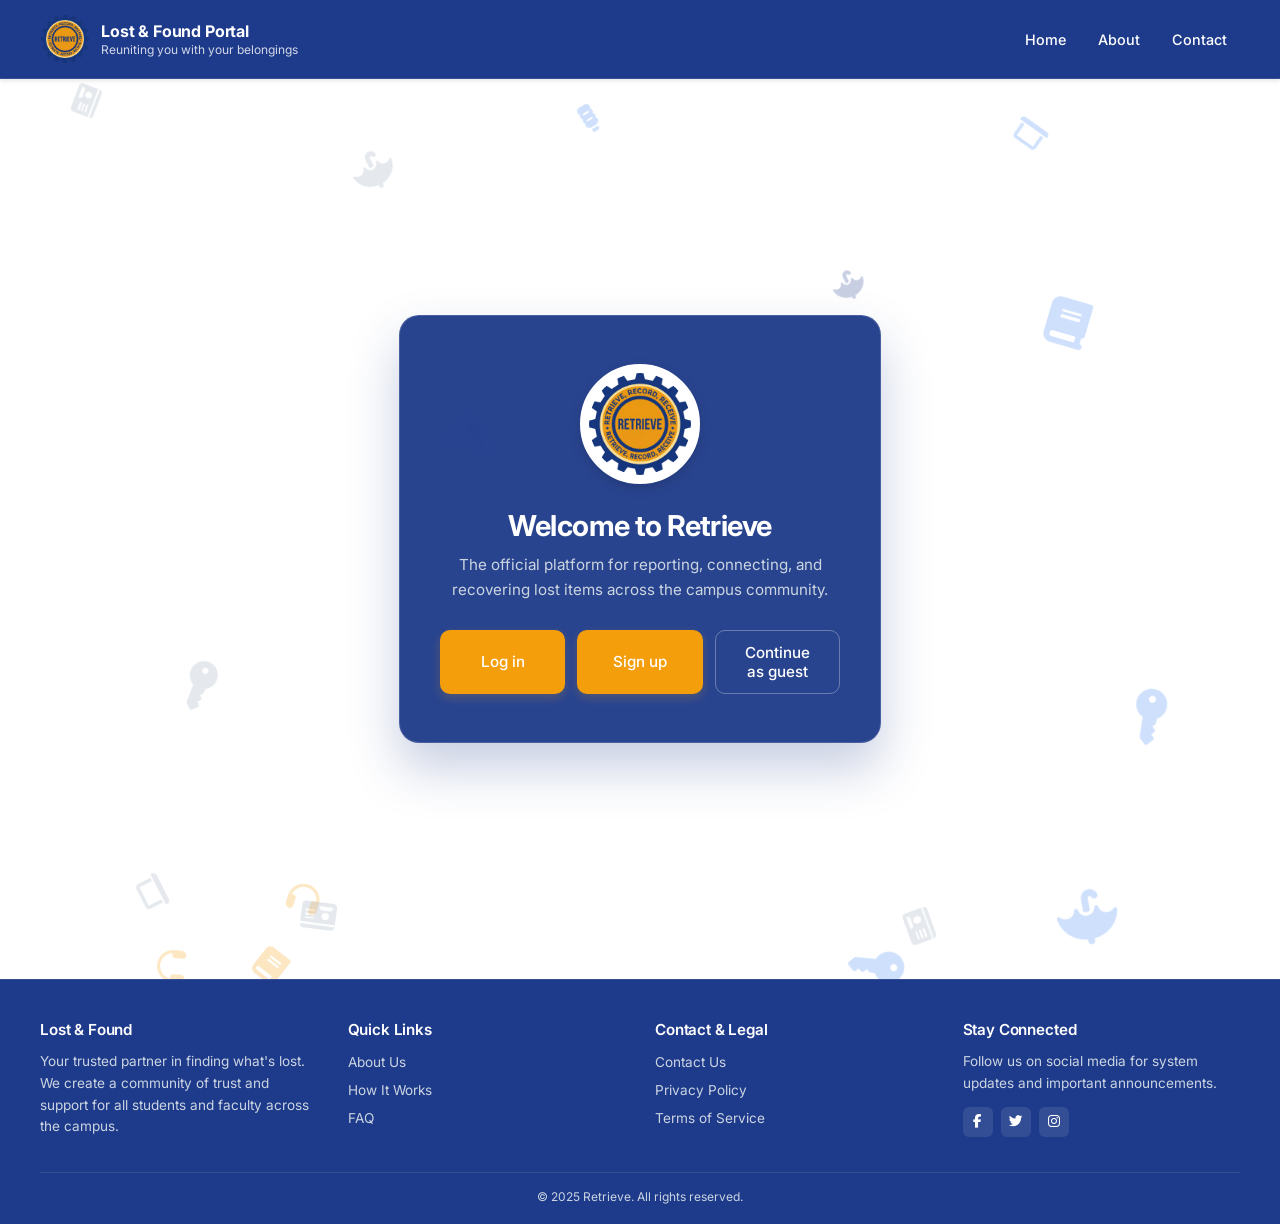
==== landing.html @ c935486a "Initial commit" ====
<!DOCTYPE html>
<html lang="en">
<head>
    <meta charset="UTF-8">
    <meta name="viewport" content="width=device-width, initial-scale=1.0">
    <title>Lost & Found Portal</title>
    <link rel="stylesheet" href="https://cdnjs.cloudflare.com/ajax/libs/font-awesome/6.5.1/css/all.min.css">
    <link href="https://fonts.googleapis.com/css2?family=Inter:wght@400;500;600;700;900&display=swap" rel="stylesheet">
    
    <link rel="stylesheet" href="header.css">
    <link rel="stylesheet" href="footer.css">
    <link rel="stylesheet" href="landing.css">
</head>
<body>

    <header class="main-header">
        <nav class="main-nav">
            <div class="logoContainer">
                <a href="landing.html" class="logoLink"> 
                    <img src="images/logo.png" alt="Portal Logo" class="logoImg">
                    <div class="headerText">
                        <span class="universityName">Lost & Found Portal</span>
                        <span class="universityMotto">Reuniting you with your belongings</span>
                    </div>
                </a>
            </div>
            
            <div class="navigationItems">
                <div class="navItem"><a href="landing.html">Home</a></div>
                <div class="navItem"><a href="#" id="about-link">About</a></div>
                <div class="navItem"><a href="#" id="contact-link">Contact</a></div>
            </div>
        </nav>
    </header>

    <main class="hero-section" id="hero-area">
        
        <div class="floating-bg" id="floating-bg"></div>

        <div class="hero-content">
            <div class="logo-container">
               <img src="images/logo.png" alt="Retrieve Logo">
            </div>
            <h1 class="hero-title">Welcome to Retrieve</h1>
            <p class="hero-subtitle">The official platform for reporting, connecting, and recovering lost items across the campus community.</p>
            
            <div class="button-group">
                <a href="login.html" class="btn btn-primary">Log in</a>
                <a href="register.html" class="btn btn-primary">Sign up</a>
                <a href="homepage.php" class="btn btn-outline" id="guest-btn">Continue as guest</a>
            </div>
        </div>
    </main>

    <footer>
        <div class="footer-row">
            <div class="footer-col">
                <h3 class="foot_logo_text">Lost & Found</h3>
                <p>Your trusted partner in finding what's lost. We create a community of trust and support for all students and faculty across the campus.</p>
            </div>
            
            <div class="footer-col">
                <h3>Quick Links</h3>
                <ul>
                    <li><a id="footer-about-link">About Us</a></li>
                    <li><a id="footer-how-it-works-link">How It Works</a></li>
                    <li><a id="footer-faq-link">FAQ</a></li>
                </ul>
            </div>
            
            <div class="footer-col">
                <h3>Contact & Legal</h3>
                <ul>
                    <li><a id="footer-contact-link">Contact Us</a></li>
                    <li><a id="footer-privacy-link">Privacy Policy</a></li>
                    <li><a id="footer-terms-link">Terms of Service</a></li>
                </ul>
            </div>

            <div class="footer-col">
                <h3>Stay Connected</h3>
                <p>Follow us on social media for system updates and important announcements.</p>
                <div class="social-icons">
                    <a href="#" target="_blank"><i class="fa-brands fa-facebook-f"></i></a>
                    <a href="#" target="_blank"><i class="fa-brands fa-twitter"></i></a>
                    <a href="#" target="_blank"><i class="fa-brands fa-instagram"></i></a>
                </div>
            </div>
        </div>
        <hr>
        <p class="copyright">&copy; 2025 Retrieve. All rights reserved.</p>
    </footer>

    <div id="about-modal" class="modal-overlay">
        <div class="modal-content">
            <button class="close-modal">&times;</button>
            <h2>About Retrieve</h2>
            <p>Retrieve is a modern solution to an age-old problem. Our platform seamlessly connects people who have lost items with those who have found them, fostering a community of trust and support.</p>
        </div>
    </div>

    <div id="how-it-works-modal" class="modal-overlay">
        <div class="modal-content">
            <button class="close-modal">&times;</button>
            <h2>How It Works</h2>
            <p>Post details about your lost or found item securely. Our system catalogues the entry, and you can wait for administrative approval to finalize the match safely and transparently.</p>
        </div>
    </div>

    <div id="faq-modal" class="modal-overlay">
        <div class="modal-content">
            <button class="close-modal">&times;</button>
            <h2>Frequently Asked Questions</h2>
            <div class="faq-item">
                <h4>How do I report an item?</h4>
                <p>Click on the "Report Lost Item" or "Report Found Item" button on your dashboard to securely fill out the necessary details.</p>
            </div>
            <div class="faq-item">
                <h4>What happens after I submit a report?</h4>
                <p>Your report is securely sent to an administrator for review. Once verified, it will be visible on the public feed to help facilitate a match.</p>
            </div>
        </div>
    </div>

    <div id="footer-contact-modal" class="modal-overlay">
        <div class="modal-content">
            <button class="close-modal">&times;</button>
            <h2>Contact Us</h2>
            <p><strong>Email:</strong> support@retrieveportal.edu</p>
            <p><strong>Phone:</strong> +63 994 300 8493</p>
        </div>
    </div>

    <div id="privacy-modal" class="modal-overlay">
        <div class="modal-content">
            <button class="close-modal">&times;</button>
            <h2>Privacy Policy</h2>
            <p>Your privacy is important to us. We only collect personal information when we truly need it to provide a service to you, collecting it by fair and lawful means.</p>
            <p>We do not share any personally identifying information publicly or with third-parties, except when required to by law or to facilitate a secure item return.</p>
        </div>
    </div>

    <div id="terms-modal" class="modal-overlay">
        <div class="modal-content">
            <button class="close-modal">&times;</button>
            <h2>Terms of Service</h2>
            <p>By accessing this website, you are agreeing to be bound by these terms of service and agree that you are responsible for compliance with any applicable local laws.</p>
            <p>You may not use the materials for any commercial purpose, or attempt to reverse engineer any software contained on the platform.</p>
        </div>
    </div>

    <script>
        // --- CONTINUOUS FLOATING BACKGROUND SCRIPT ---
        const lostItemIcons = [
            'fa-key', 'fa-mobile-screen', 'fa-wallet', 'fa-glasses', 
            'fa-umbrella', 'fa-laptop', 'fa-headphones', 'fa-id-card',
            'fa-book', 'fa-bottle-water', 'fa-credit-card'
        ];
        
        // Harmonized colors: Deep Navy, True Blue, Amber, and Slate Grey
        const itemColors = [
            '#1E3A8A', '#3B82F6', '#F59E0B', '#94A3B8'
        ];

        const bgContainer = document.getElementById('floating-bg');
        const iconData = [];
        const numItems = 20; 

        for (let i = 0; i < numItems; i++) {
            const el = document.createElement('i');
            
            const randomIcon = lostItemIcons[Math.floor(Math.random() * lostItemIcons.length)];
            const randomColor = itemColors[Math.floor(Math.random() * itemColors.length)];
            const size = Math.random() * 2 + 1.5; 
            
            el.className = `fa-solid ${randomIcon} floating-icon`;
            el.style.fontSize = `${size}rem`;
            el.style.color = randomColor;
            
            bgContainer.appendChild(el);

            iconData.push({
                element: el,
                x: Math.random() * 100, 
                y: Math.random() * 100, 
                vx: (Math.random() - 0.5) * 0.08, 
                vy: (Math.random() - 0.5) * 0.08, 
                rotation: Math.random() * 360,
                rotSpeed: (Math.random() - 0.5) * 0.2 
            });
        }

        function animateFloatingItems() {
            iconData.forEach(item => {
                item.x += item.vx;
                item.y += item.vy;
                item.rotation += item.rotSpeed;

                if (item.x < -10 || item.x > 110) item.vx *= -1;
                if (item.y < -10 || item.y > 110) item.vy *= -1;

                item.element.style.left = `${item.x}%`;
                item.element.style.top = `${item.y}%`;
                item.element.style.transform = `rotate(${item.rotation}deg)`;
            });

            requestAnimationFrame(animateFloatingItems);
        }

        animateFloatingItems();


        // --- EXISTING MODAL LOGIC ---
        const modals = {
            'about-link': 'about-modal',
            'footer-about-link': 'about-modal',
            'footer-how-it-works-link': 'how-it-works-modal',
            'footer-faq-link': 'faq-modal',
            'contact-link': 'footer-contact-modal',
            'footer-contact-link': 'footer-contact-modal',
            'footer-privacy-link': 'privacy-modal',
            'footer-terms-link': 'terms-modal'
        };

        Object.keys(modals).forEach(linkId => {
            const linkElement = document.getElementById(linkId);
            if(linkElement) {
                linkElement.addEventListener('click', (e) => {
                    e.preventDefault();
                    document.getElementById(modals[linkId]).classList.add('show');
                });
            }
        });

        document.querySelectorAll('.close-modal').forEach(button => {
            button.addEventListener('click', function() {
                this.closest('.modal-overlay').classList.remove('show');
            });
        });

        window.addEventListener('click', (event) => {
            if (event.target.classList.contains('modal-overlay')) {
                event.target.classList.remove('show');
            }
        });

        // Guest Session Script
        document.getElementById('guest-btn').addEventListener('click', function() {
            sessionStorage.setItem('userType', 'guest');
        });
    </script>
</body>
</html>
---- header.css ----
/* --- STYLES FOR DESKTOP & MOBILE HEADER --- */

:root {
    --primary-blue: #1E3A8A; 
    --accent-amber: #F59E0B; 
    --header-bg: var(--primary-blue); 
    --text-primary: #ffffff; 
    --hover-bg: rgba(255, 255, 255, 0.1); 
    --shadow-subtle: 0 2px 4px rgba(0, 0, 0, 0.1);
}

* {
    margin: 0;
    padding: 0;
    box-sizing: border-box;
}

.main-header {
    background-color: var(--header-bg);
    box-shadow: var(--shadow-subtle);
    
    top: 0;
    left: 0;
    width: 100%;
    z-index: 100;
    transition: all 0.3s ease;
    border-bottom: 1px solid rgba(255, 255, 255, 0.1); 
}

.main-nav {
    display: flex;
    justify-content: space-between;
    align-items: center;
    max-width: 1200px;
    margin: 0 auto;
    padding: 15px 1px; 
}

.logoContainer .logoLink {
    display: flex;
    align-items: center;
    text-decoration: none;
    gap: 12px;
}

/* THE FIX IS HERE: Filter completely removed! */
.logoContainer .logoImg {
    height: 48px; 
    width: 48px;
    object-fit: contain;
}

.headerText {
    display: flex;
    flex-direction: column;
}

.universityName {
    font-size: 1rem; 
    font-weight: 700;
    color: #ffffff; 
    letter-spacing: -0.01em;
}

.universityMotto {
    font-size: 0.75rem; 
    color: #ffffff; 
    opacity: 0.8; 
    font-weight: 400;
    margin-top: 1px;
}

.navigationItems {
    display: flex;
    gap: 8px;
    align-items: center;
}

.navItem a {
    text-decoration: none;
    color: #ffffff; 
    font-weight: 500;
    font-size: 0.9rem;
    padding: 6px 12px;
    border-radius: 8px;
    transition: background-color 0.2s ease, color 0.2s ease;
}

.navItem a:hover {
    background-color: var(--hover-bg);
    color: var(--accent-amber); 
}

@media (max-width: 768px) {
    .navigationItems {
        display: none; 
    }
}
---- footer.css ----
/* --- STYLES FOR DESKTOP & MOBILE FOOTER --- */

:root {
    --primary-blue: #1E3A8A;
    --accent-amber: #F59E0B;
    --footer-bg: var(--primary-blue); 
    --footer-text-main: #e2e8f0;
    --footer-text-muted: #cbd5e1;
    --footer-heading: #ffffff;
    --footer-border: rgba(255, 255, 255, 0.1);
}

footer {
    background-color: var(--footer-bg);
    color: var(--footer-text-main);
    /* Drastically reduced padding so it doesn't eat screen space */
    padding: 40px 20px 20px; 
    font-family: -apple-system, BlinkMacSystemFont, 'Inter', 'Segoe UI', Roboto, sans-serif;
    margin-top: auto;
    border-top: 1px solid var(--footer-border);
}

.footer-row {
    display: flex;
    flex-wrap: wrap;
    justify-content: space-between;
    max-width: 1200px;
    margin: 0 auto;
    gap: 30px; /* Tighter gaps */
}

.footer-col {
    flex: 1;
    min-width: 200px;
}

.footer-col h3 {
    color: var(--footer-heading);
    font-size: 0.95rem; 
    font-weight: 600;
    margin-bottom: 12px;
    letter-spacing: -0.01em;
}

.footer-col p {
    font-size: 0.85rem; 
    line-height: 1.6;
    color: var(--footer-text-muted);
    margin-bottom: 10px;
}

.footer-col ul {
    list-style: none;
    padding: 0;
}

.footer-col ul li {
    margin-bottom: 8px;
}

.footer-col ul li a {
    color: var(--footer-text-muted);
    text-decoration: none;
    font-size: 0.85rem; 
    transition: color 0.2s ease, transform 0.2s ease;
    cursor: pointer;
    display: inline-block;
}

.footer-col ul li a:hover {
    color: var(--accent-amber);
    transform: translateX(4px);
}

.social-icons {
    display: flex;
    gap: 8px;
    margin-top: 12px;
}

.social-icons a {
    display: inline-flex;
    align-items: center;
    justify-content: center;
    width: 30px; 
    height: 30px;
    background-color: rgba(255, 255, 255, 0.1);
    color: #ffffff;
    border-radius: 6px;
    font-size: 0.85rem;
    text-decoration: none;
    transition: background-color 0.2s ease, color 0.2s ease, transform 0.2s ease;
}

.social-icons a:hover {
    background-color: var(--accent-amber);
    color: #ffffff;
    transform: translateY(-2px);
}

footer hr {
    border: none;
    border-top: 1px solid var(--footer-border);
    max-width: 1200px;
    margin: 24px auto 16px;
}

.copyright {
    text-align: center;
    font-size: 0.75rem;
    color: var(--footer-text-muted);
}

@media (max-width: 768px) {
    .footer-row {
        flex-direction: column;
        gap: 24px;
    }
}
---- landing.css ----
/* --- LANDING PAGE SPECIFIC STYLES --- */

:root {
    --primary-blue: #1E3A8A; 
    --primary-blue-hover: #1E40AF;
    --accent-amber: #F59E0B; 
    --accent-amber-hover: #D97706; 
    --bg-body: #ffffff; /* Changed to pure white */
    --bg-surface: #ffffff;
    --text-primary: #0f172a;
    --text-secondary: #475569;
    --border-light: #e2e8f0;
}

html, body {
    min-height: 100vh; 
    font-family: 'Inter', -apple-system, BlinkMacSystemFont, 'Segoe UI', Roboto, sans-serif;
    background-color: var(--bg-body);
    color: var(--text-primary);
    display: flex;
    flex-direction: column;
    -webkit-font-smoothing: antialiased;
    overflow-x: hidden; 
}

/* --- HERO SECTION --- */
.hero-section {
    min-height: 100vh; 
    display: flex;
    flex-direction: column;
    align-items: center;
    justify-content: center;
    padding: 80px 24px; 
    text-align: center;
    position: relative; 
    overflow: hidden; 
}

/* --- FLOATING ITEMS --- */
.floating-bg {
    position: absolute;
    top: 0;
    left: 0;
    width: 100%;
    height: 100%;
    pointer-events: none; 
    z-index: 2; 
}

.floating-icon {
    position: absolute;
    opacity: 0.25; /* Slightly softened so they sit perfectly on the pure white background */
    will-change: transform, left, top; 
}

/* --- MAIN CONTAINER (BLUE) --- */
.hero-content {
    max-width: 520px; 
    background: rgba(30, 58, 138, 0.95); 
    padding: 48px 40px; 
    border-radius: 20px;
    box-shadow: 0 25px 50px rgba(30, 58, 138, 0.25); 
    border: 1px solid rgba(255, 255, 255, 0.15); 
    display: flex;
    flex-direction: column;
    align-items: center;
    position: relative; 
    z-index: 10; 
    backdrop-filter: blur(10px); 
}

.logo-container {
    width: 120px; /* Increased from 80px */
    height: 120px; /* Increased from 80px */
    margin-bottom: 24px;
}

.logo-container img {
    width: 100%;
    height: 100%;
    object-fit: contain;
    
    /* NEW: Badge Styling */
    background-color: #ffffff; /* Solid white to fill the transparent background */
    border: 3px solid #ffffff; /* Clean white border */
    border-radius: 50%; /* Makes the background a perfect circle */
    padding: 6px; /* Gives the gear some breathing room from the border */
    box-shadow: 0 4px 12px rgba(0, 0, 0, 0.15); /* Soft drop shadow to lift it off the card */
}

.hero-title {
    font-size: 1.8rem; 
    font-weight: 700;
    color: #ffffff; 
    margin-bottom: 10px;
    letter-spacing: -0.02em;
}

.hero-subtitle {
    font-size: 0.95rem; 
    color: #cbd5e1; 
    margin-bottom: 28px;
    line-height: 1.6;
    max-width: 400px;
}

/* Buttons */
.button-group {
    display: flex;
    flex-direction: column;
    gap: 12px;
    width: 100%;
    max-width: 320px; 
}

.btn {
    display: flex;
    justify-content: center;
    align-items: center;
    width: 100%;
    padding: 12px 20px; 
    font-size: 0.95rem; 
    font-weight: 500;
    text-decoration: none;
    border-radius: 10px; 
    transition: all 0.2s ease;
    cursor: pointer;
}

.hero-content .btn-primary {
    background-color: var(--accent-amber);
    color: #ffffff;
    border: 1px solid transparent;
    box-shadow: 0 4px 10px rgba(245, 158, 11, 0.2); 
}

.hero-content .btn-primary:hover {
    background-color: var(--accent-amber-hover);
    transform: translateY(-1px);
    box-shadow: 0 6px 14px rgba(245, 158, 11, 0.3);
}

.hero-content .btn-outline {
    background-color: transparent;
    color: #ffffff;
    border: 1px solid rgba(255, 255, 255, 0.3);
}

.hero-content .btn-outline:hover {
    background-color: rgba(255, 255, 255, 0.1);
    border-color: #ffffff;
}

/* --- MODAL STYLES --- */
.modal-overlay {
    display: none; 
    position: fixed;
    z-index: 1000;
    left: 0;
    top: 0;
    width: 100%;
    height: 100%;
    background-color: rgba(15, 23, 42, 0.6);
    backdrop-filter: blur(4px);
    justify-content: center;
    align-items: center;
    opacity: 0;
    transition: opacity 0.25s ease;
    padding: 20px;
}

.modal-overlay.show {
    display: flex;
    opacity: 1;
}

.modal-content {
    background-color: var(--bg-surface);
    padding: 40px;
    width: 100%;
    max-width: 480px; 
    border-radius: 16px;
    position: relative;
    text-align: left;
    box-shadow: 0 20px 25px -5px rgba(0, 0, 0, 0.2), 0 8px 10px -6px rgba(0, 0, 0, 0.1);
    transform: scale(0.98) translateY(10px);
    transition: all 0.25s cubic-bezier(0.4, 0, 0.2, 1);
    border: 1px solid var(--border-light);
}

.modal-overlay.show .modal-content {
    transform: scale(1) translateY(0);
}

.modal-content h2 {
    margin-bottom: 20px;
    color: var(--text-primary);
    font-size: 1.35rem;
    font-weight: 600;
    letter-spacing: -0.02em;
}

.modal-content p, .modal-content li {
    margin-bottom: 14px;
    line-height: 1.6;
    color: var(--text-secondary);
    font-size: 0.9rem;
}

.modal-content .faq-item {
    margin-bottom: 20px;
}

.modal-content .faq-item:last-child {
    margin-bottom: 0;
}

.modal-content .faq-item h4 {
    margin-bottom: 6px;
    color: var(--text-primary);
    font-weight: 500;
    font-size: 0.95rem;
}

.close-modal {
    color: #94a3b8;
    position: absolute;
    top: 20px;
    right: 24px;
    font-size: 20px;
    font-weight: 400;
    line-height: 1;
    transition: color 0.2s;
    background: none;
    border: none;
    padding: 4px;
}

.close-modal:hover {
    color: var(--accent-amber); 
    cursor: pointer;
}

@media (min-width: 768px) {
    .button-group {
        flex-direction: row;
        max-width: 100%;
    }
}

@media (max-width: 600px) {
    .hero-content {
        padding: 32px 24px;
    }
    .modal-content {
        padding: 24px 20px;
    }
}
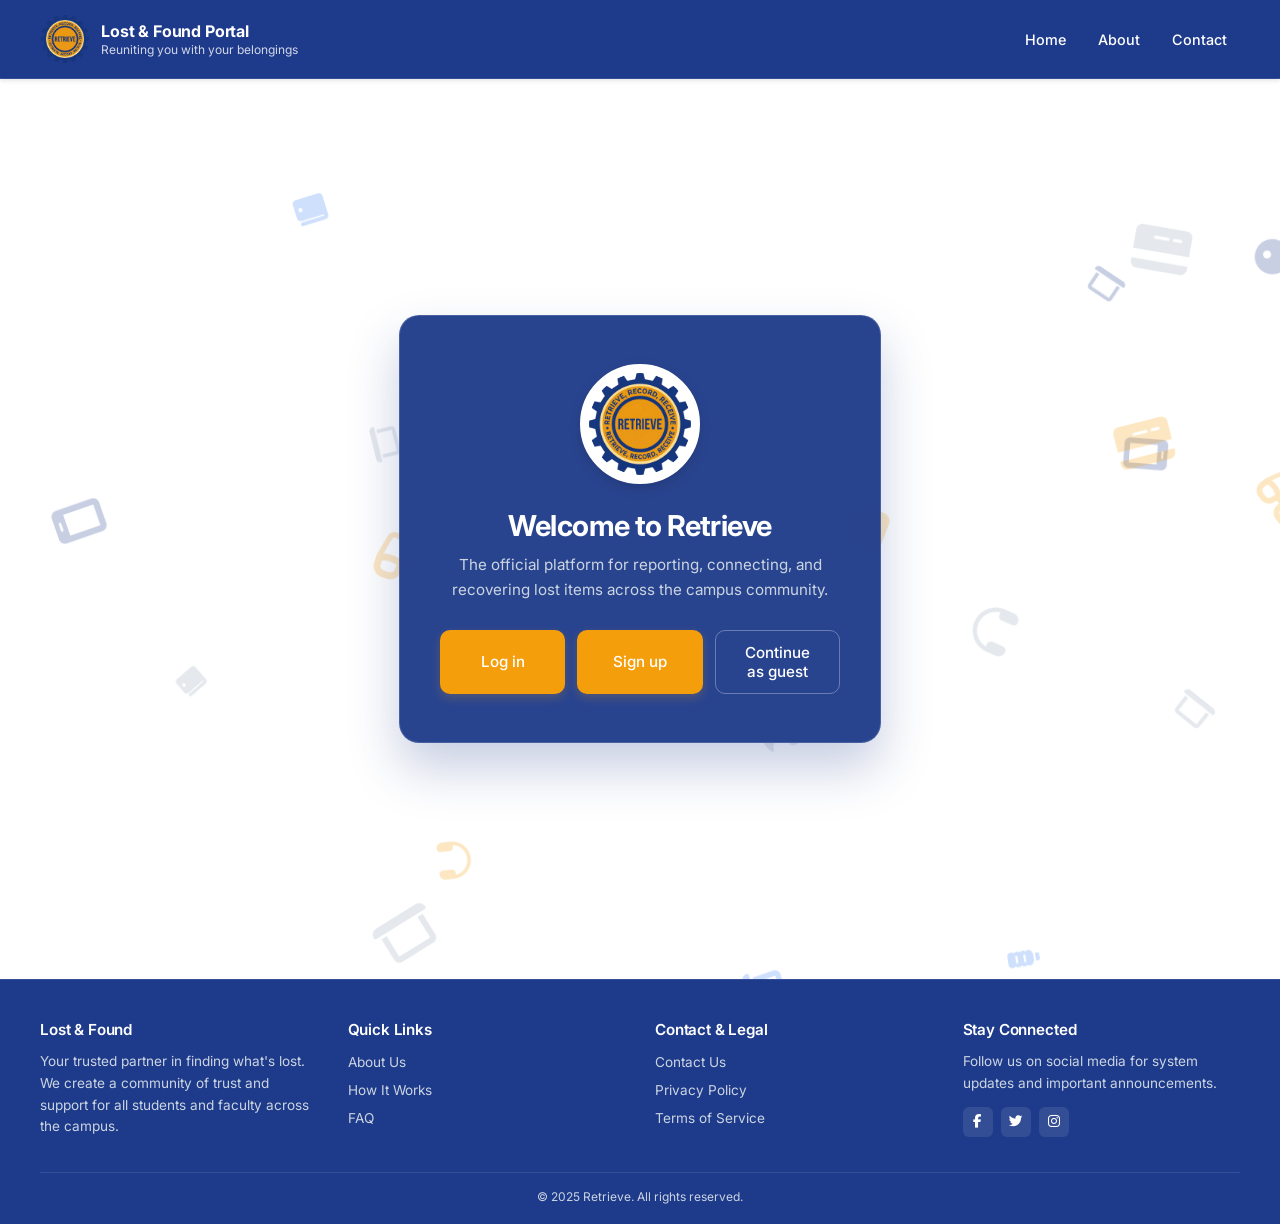
==== commit 15aab3da: "main" ====
--- a/landing.html
+++ b/landing.html
@@ -150,14 +150,14 @@
     </div>
 
     <script>
-        // --- CONTINUOUS FLOATING BACKGROUND SCRIPT ---
+
         const lostItemIcons = [
             'fa-key', 'fa-mobile-screen', 'fa-wallet', 'fa-glasses', 
             'fa-umbrella', 'fa-laptop', 'fa-headphones', 'fa-id-card',
             'fa-book', 'fa-bottle-water', 'fa-credit-card'
         ];
         
-        // Harmonized colors: Deep Navy, True Blue, Amber, and Slate Grey
+
         const itemColors = [
             '#1E3A8A', '#3B82F6', '#F59E0B', '#94A3B8'
         ];
@@ -210,7 +210,7 @@
         animateFloatingItems();
 
 
-        // --- EXISTING MODAL LOGIC ---
+     
         const modals = {
             'about-link': 'about-modal',
             'footer-about-link': 'about-modal',
@@ -244,7 +244,7 @@
             }
         });
 
-        // Guest Session Script
+       
         document.getElementById('guest-btn').addEventListener('click', function() {
             sessionStorage.setItem('userType', 'guest');
         });
--- a/header.css
+++ b/header.css
@@ -1,4 +1,4 @@
-/* --- STYLES FOR DESKTOP & MOBILE HEADER --- */
+
 
 :root {
     --primary-blue: #1E3A8A; 
@@ -43,7 +43,7 @@
     gap: 12px;
 }
 
-/* THE FIX IS HERE: Filter completely removed! */
+
 .logoContainer .logoImg {
     height: 48px; 
     width: 48px;
--- a/footer.css
+++ b/footer.css
@@ -1,4 +1,4 @@
-/* --- STYLES FOR DESKTOP & MOBILE FOOTER --- */
+
 
 :root {
     --primary-blue: #1E3A8A;
@@ -13,7 +13,7 @@
 footer {
     background-color: var(--footer-bg);
     color: var(--footer-text-main);
-    /* Drastically reduced padding so it doesn't eat screen space */
+   
     padding: 40px 20px 20px; 
     font-family: -apple-system, BlinkMacSystemFont, 'Inter', 'Segoe UI', Roboto, sans-serif;
     margin-top: auto;
@@ -26,7 +26,7 @@
     justify-content: space-between;
     max-width: 1200px;
     margin: 0 auto;
-    gap: 30px; /* Tighter gaps */
+    gap: 30px; 
 }
 
 .footer-col {
--- a/landing.css
+++ b/landing.css
@@ -1,11 +1,11 @@
-/* --- LANDING PAGE SPECIFIC STYLES --- */
+
 
 :root {
     --primary-blue: #1E3A8A; 
     --primary-blue-hover: #1E40AF;
     --accent-amber: #F59E0B; 
     --accent-amber-hover: #D97706; 
-    --bg-body: #ffffff; /* Changed to pure white */
+    --bg-body: #ffffff;
     --bg-surface: #ffffff;
     --text-primary: #0f172a;
     --text-secondary: #475569;
@@ -23,7 +23,7 @@
     overflow-x: hidden; 
 }
 
-/* --- HERO SECTION --- */
+
 .hero-section {
     min-height: 100vh; 
     display: flex;
@@ -36,7 +36,7 @@
     overflow: hidden; 
 }
 
-/* --- FLOATING ITEMS --- */
+
 .floating-bg {
     position: absolute;
     top: 0;
@@ -49,11 +49,11 @@
 
 .floating-icon {
     position: absolute;
-    opacity: 0.25; /* Slightly softened so they sit perfectly on the pure white background */
+    opacity: 0.25;
     will-change: transform, left, top; 
 }
 
-/* --- MAIN CONTAINER (BLUE) --- */
+
 .hero-content {
     max-width: 520px; 
     background: rgba(30, 58, 138, 0.95); 
@@ -70,8 +70,8 @@
 }
 
 .logo-container {
-    width: 120px; /* Increased from 80px */
-    height: 120px; /* Increased from 80px */
+    width: 120px;
+    height: 120px; 
     margin-bottom: 24px;
 }
 
@@ -80,12 +80,12 @@
     height: 100%;
     object-fit: contain;
     
-    /* NEW: Badge Styling */
-    background-color: #ffffff; /* Solid white to fill the transparent background */
-    border: 3px solid #ffffff; /* Clean white border */
-    border-radius: 50%; /* Makes the background a perfect circle */
-    padding: 6px; /* Gives the gear some breathing room from the border */
-    box-shadow: 0 4px 12px rgba(0, 0, 0, 0.15); /* Soft drop shadow to lift it off the card */
+    
+    background-color: #ffffff; 
+    border: 3px solid #ffffff; 
+    border-radius: 50%; 
+    padding: 6px; 
+    box-shadow: 0 4px 12px rgba(0, 0, 0, 0.15); 
 }
 
 .hero-title {
@@ -151,7 +151,7 @@
     border-color: #ffffff;
 }
 
-/* --- MODAL STYLES --- */
+
 .modal-overlay {
     display: none; 
     position: fixed;
